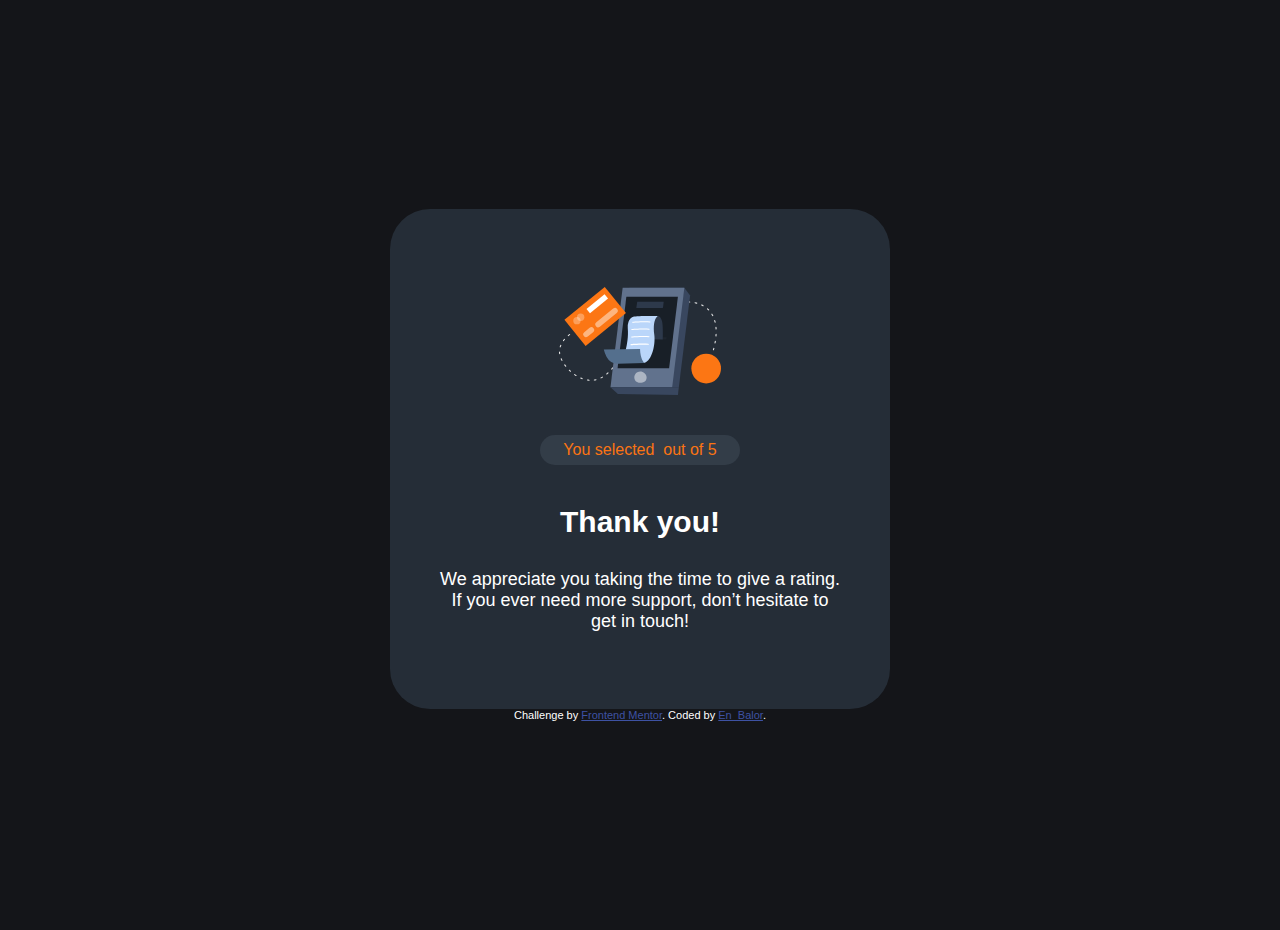
==== state.html @ 60923262 "Rating_test" ====
<!DOCTYPE html>
<html lang="en">
<head>
  <meta charset="UTF-8">
  <meta name="viewport" content="width=device-width, initial-scale=1.0"> <!-- displays site properly based on user's device -->

  <link rel="icon" type="image/png" sizes="32x32" href="./images/favicon-32x32.png">
  <link rel="stylesheet" href="style.css">
  
  <title>Interactive rating component</title>

  <!-- Feel free to remove these styles or customise in your own stylesheet 👍 -->
  <style>
    .attribution { font-size: 11px; text-align: center; }
    .attribution a { color: hsl(228, 45%, 44%); }
    @import url('https://fonts.googleapis.com/css2?family=Overpass:wght@100;400;600;700&display=swap');
  </style>
</head>
<body>
  <!-- Thank you state start -->
  <section class="state">
    <img src="images/illustration-thank-you.svg" alt="/">
    <div class="selectNum">You selected&nbsp;<span id="ratingValue"></span>&nbsp;out of 5</div>

    <h1 class="stateTitle">Thank you!</h1>
  
    <h2 class="stateSub">We appreciate you taking the time to give a rating. If you ever need more support, 
    don’t hesitate to get in touch!</h2>
  
    <!-- Thank you state end -->
  </section>
  

  <footer>
    <div class="attribution">
      Challenge by <a href="https://www.frontendmentor.io?ref=challenge" target="_blank">Frontend Mentor</a>. 
      Coded by <a href="#">En_Balor</a>.
    </div>
  </footer>
  <script src="app.js"></script>
  <script>
    document.addEventListener("DOMContentLoaded", function() {
      var ratingSpan = document.getElementById("ratingValue");
      var selectedValue = localStorage.getItem("ratingValue");
      ratingSpan.innerText = selectedValue;
    })
  </script>
</body>
</html>
---- style.css ----
* {
    margin: 0;
    padding: 0;
    font-family: 'Overpass', sans-serif;
    color: white;
}

body {
    background-color: #141519;
    width: 100%;
    height: 930px;
    display: flex;
    justify-content: center;
    align-items: center;
    flex-direction: column;
}

section {
    display: flex;
    width: 500px;
    height: 500px;
    background-color: hsl(213, 19%, 18%);
    border-radius: 8%;
}

.startPadding {
    margin-left: 40px;
    margin-top: 40px;
}

.star {
    width: 20px;
    height: 20px;
    background-color: hsl(211, 17%, 24%);
    padding: 20px;
    border-radius: 50%;
}

.startTitle {
    font-size: 25px;
    font-weight: 700;
    margin-top: 25px;
    margin-bottom: 15px;
}

.startSub {
    font-size: 18px;
    font-weight: 100;
    margin-right: 40px;
    margin-bottom: 30px;
}

button {
    width: 60px;
    height: 60px;
    margin-right: 20px;
    margin-left: 0px;
    border-radius: 50%;
    border: none;
    background-color: hsl(211, 17%, 24%);
    font-size: 20px;
    line-height: 0;
}

button:hover {
    background-color: hsl(25, 97%, 53%);
    cursor: pointer;
}

.submit {
    background-color: hsl(25, 97%, 53%);
    font-weight: 700;
    width: 405px;
    border-radius: 50px;
    margin-top: 40px;
}

.submit:hover {
    background-color: white;
    color: hsl(25, 97%, 53%);
}

.start {
    display: flex;
    flex-direction: column;
}

.state {
    display: flex;
    flex-direction: column;
    justify-content: center;
    align-items: center;
    text-align: center;
}

.selectNum {
    margin: 40px;
    background-color: hsl(211, 17%, 24%);
    color: hsl(25, 97%, 53%);
    width: 200px;
    height: 30px;
    display: flex;
    justify-content: center;
    align-items: center;
    border-radius: 30px;
}

.stateTitle {
    font-size: 30px;
}

.stateSub {
    font-size: 18px;
    font-weight: 100;
    margin-left: 50px;
    margin-right: 50px;
    margin-top: 30px;
}

span {
    color: hsl(25, 97%, 53%);
}
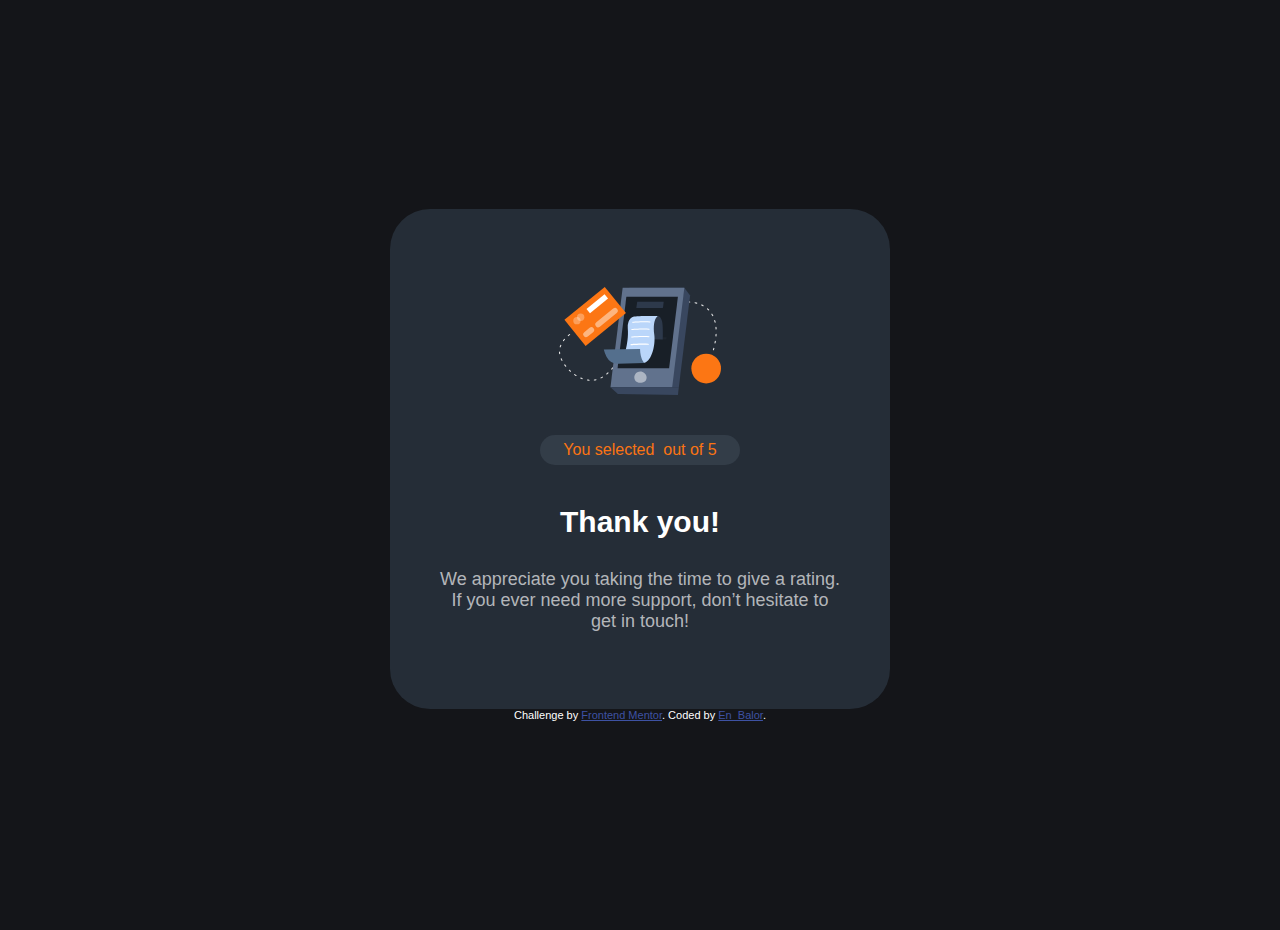
==== commit 450666a5: "buttonEventAdd" ====
--- a/state.html
+++ b/state.html
@@ -39,11 +39,7 @@
   </footer>
   <script src="app.js"></script>
   <script>
-    document.addEventListener("DOMContentLoaded", function() {
-      var ratingSpan = document.getElementById("ratingValue");
-      var selectedValue = localStorage.getItem("ratingValue");
-      ratingSpan.innerText = selectedValue;
-    })
+    
   </script>
 </body>
 </html>--- a/style.css
+++ b/style.css
@@ -48,6 +48,7 @@
     font-weight: 100;
     margin-right: 40px;
     margin-bottom: 30px;
+    color: hsla(0, 0%, 100%, 0.664);
 }
 
 button {
@@ -60,11 +61,24 @@
     background-color: hsl(211, 17%, 24%);
     font-size: 20px;
     line-height: 0;
+    color: hsla(0, 0%, 100%, 0.664);
 }
 
 button:hover {
     background-color: hsl(25, 97%, 53%);
     cursor: pointer;
+}
+
+button.active {
+    background-color: hsl(216, 12%, 54%);
+}
+
+button:active {
+    background-color: hsl(25, 97%, 53%);
+}
+
+.click {
+    background-color: hsl(25, 97%, 53%);
 }
 
 .submit {
@@ -73,6 +87,7 @@
     width: 405px;
     border-radius: 50px;
     margin-top: 40px;
+    color: hsl(0, 0%, 100%);
 }
 
 .submit:hover {
@@ -115,6 +130,7 @@
     margin-left: 50px;
     margin-right: 50px;
     margin-top: 30px;
+    color: hsla(0, 0%, 100%, 0.664);
 }
 
 span {
